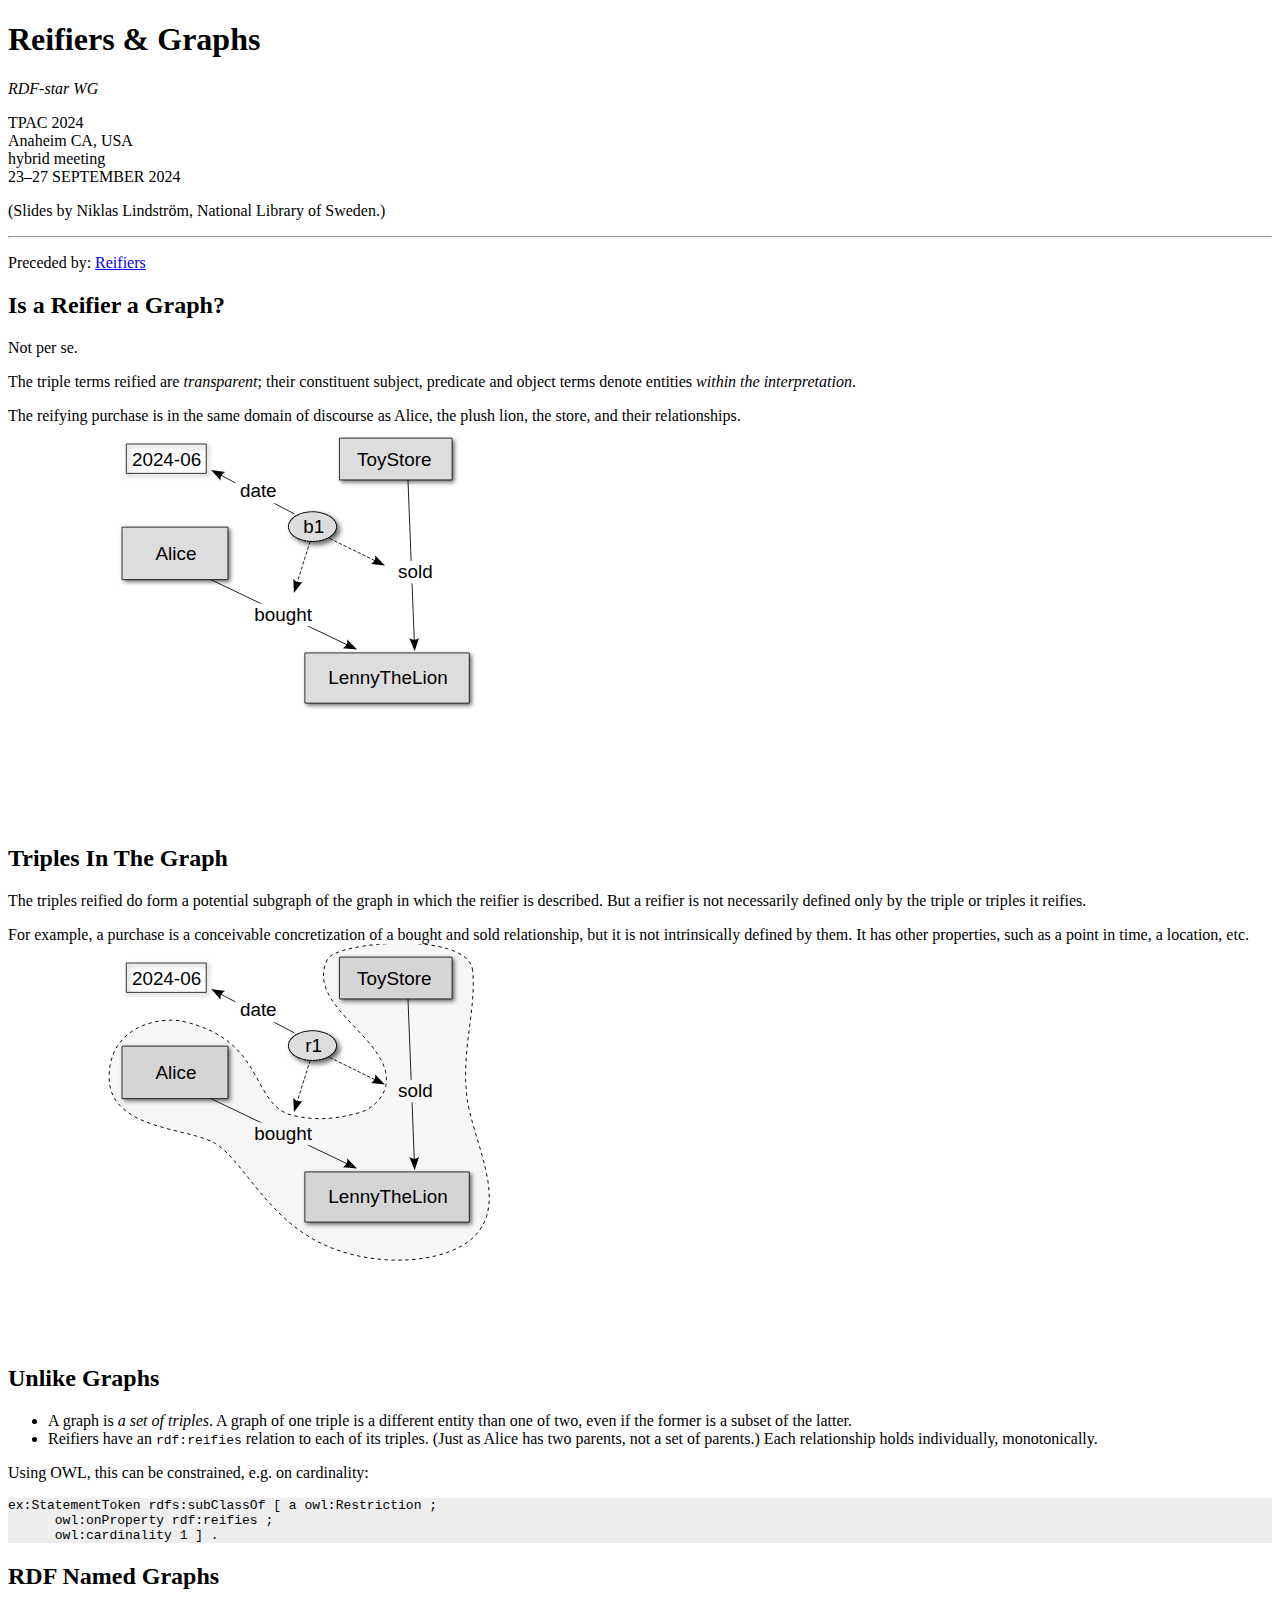
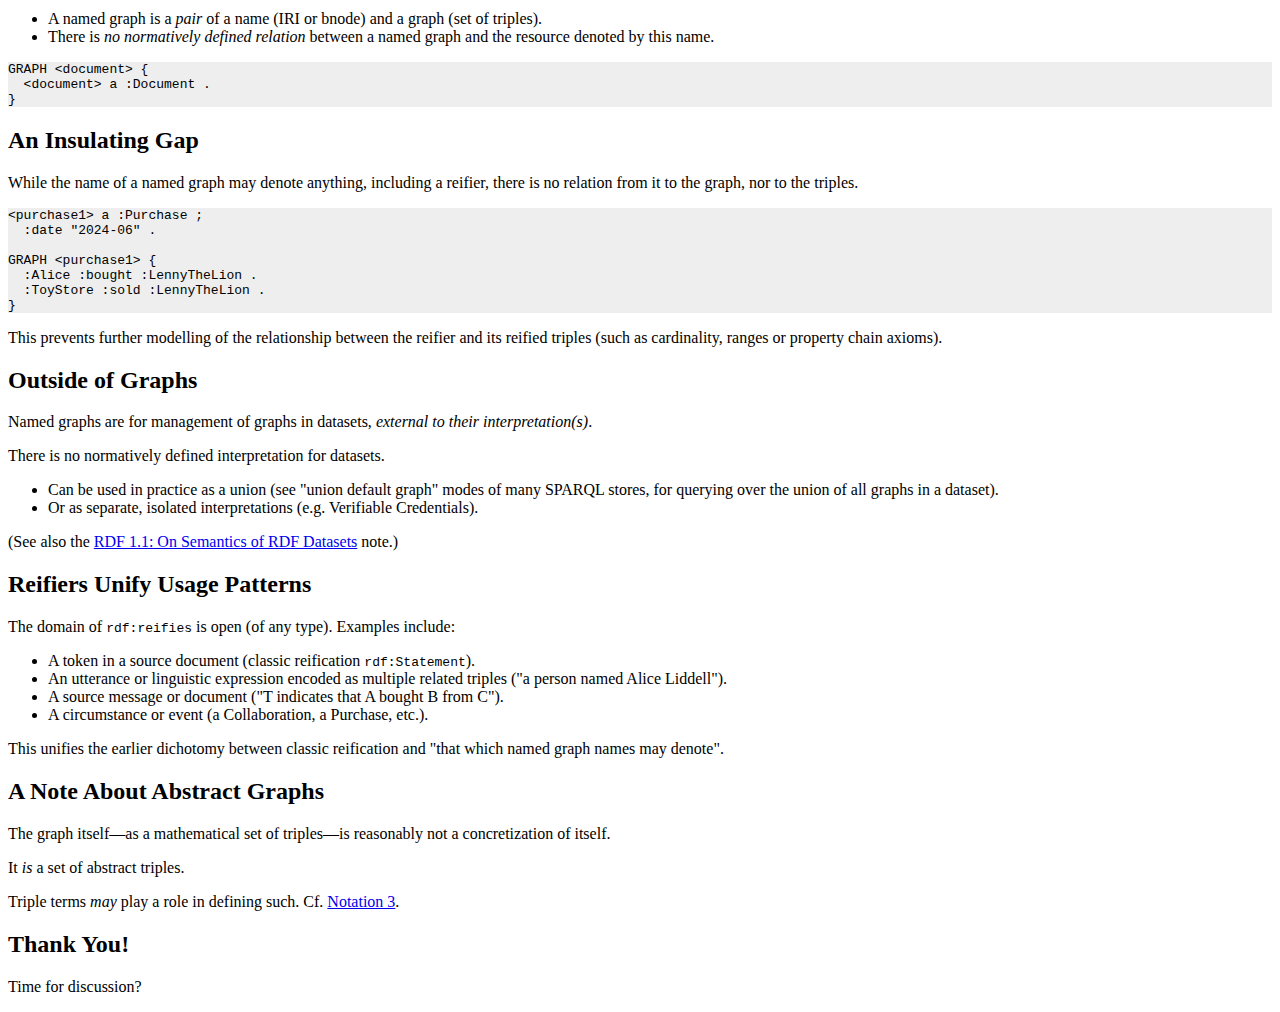
==== presentations/RDF-reifiers-1/graphs.html @ aa172961 "Move slides about graphs to a separate deck" ====
<!DOCTYPE html>
<html lang="en-us">
 <head>
  <meta charset=UTF-8>
  <meta content="width=device-width" name="viewport">
  <title>RDF-star: Reifiers &amp; Graphs @ TPAC 2024</title>
  <link rel="stylesheet" href="https://www.w3.org/2024/Talks/TPAC/Templates/slides.css">
  <link rel="stylesheet" href="tweaks.css">
  <script src="https://www.w3.org/2024/Talks/TPAC/Templates/b6plus.js"></script>
 </head>
 <body class="lightmode shower fade-in duration=1">

  <section class="slide cover clear">
   <h1>Reifiers &amp; Graphs</h1>
    <address>RDF-star WG</address>
    <p>TPAC 2024<br>
      Anaheim CA, USA<br>
      hybrid meeting<br>
      23–27 SEPTEMBER 2024</p>
    <p class="note">(Slides by Niklas Lindström, National Library of Sweden.)
    <hr>
    <p class="note">Preceded by: <a href="index.html">Reifiers</a>
  </section>

  <section class="slide side right">
    <h2>Is a Reifier a Graph?</h2>
    <p>Not per se.
    <p>The triple terms reified are <em>transparent</em>; their constituent subject, predicate and object terms denote entities <em>within the interpretation</em>.
    <p>The reifying purchase is in the same domain of discourse as Alice, the plush lion, the store, and their relationships.
    <img class="side"
         src="triple2-annot-qual.svg"
         alt="">
  </section>

  <section class="slide side right">
    <h2>Triples In The Graph</h2>
    <p>The triples reified do form a potential subgraph of the graph in which the reifier is described. But a reifier is not necessarily defined only by the triple or triples it reifies.
    <p>For example, a purchase is a conceivable concretization of a bought and sold relationship, but it is not intrinsically defined by them. It has other properties, such as a point in time, a location, etc.
    <img class="side"
         src="subgraph-triple2-annot-qual.svg"
         alt="">
  </section>

  <section class="slide">
    <h2>Unlike Graphs</h2>
    <ul>
      <li>A graph is <em>a set of triples</em>. A graph of one triple is a different entity than one of two, even if the former is a subset of the latter.
      <li>Reifiers have an <code>rdf:reifies</code> relation to each of its triples. (Just as Alice has two parents, not a set of parents.) Each relationship holds individually, monotonically.
    </ul>
    <p>Using OWL, this can be constrained, e.g. on cardinality:
    <pre class="numbered note">
ex:StatementToken rdfs:subClassOf [ a owl:Restriction ;
      owl:onProperty rdf:reifies ;
      owl:cardinality 1 ] .</pre>
    <!--
    <a href="https://en.wikipedia.org/wiki/Russell%27s_paradox">No set is an element of itself</a> (the <a href="https://en.wikipedia.org/wiki/Axiom_of_regularity">axiom of regularity</a> &amp; the <a href="https://en.wikipedia.org/wiki/Axiom_of_pairing">axiom of pairing</a>).
    -->
  </section>

  <section class="slide">
    <h2>RDF Named Graphs</h2>
    <ul>
      <li>A named graph is a <em>pair</em> of a name (IRI or bnode) and a graph (set of triples).
      <li>There is <em>no normatively defined relation</em> between a named graph and the resource denoted by this name.
    </ul>
    <pre class="numbered note">
GRAPH &lt;document> {
  &lt;document> a :Document .
}
</pre>
  </section>

  <section class="slide">
    <h2>An Insulating Gap</h2>
    <p>While the name of a named graph may denote anything, including a reifier, there is no relation from it to the graph, nor to the triples.
    <pre class="numbered note">
&lt;purchase1> a :Purchase ;
  :date "2024-06" .

GRAPH &lt;purchase1> {
  :Alice :bought :LennyTheLion .
  :ToyStore :sold :LennyTheLion .
}</pre>
</pre>
<p>This prevents further modelling of the relationship between the reifier and its reified triples (such as cardinality, ranges or property chain axioms).
  </section>

  <section class="slide">
    <h2>Outside of Graphs</h2>
    <p>Named graphs are for management of graphs in datasets, <em>external to their interpretation(s)</em>.
    <p>There is no normatively defined interpretation for datasets.
    <ul>
      <li>Can be used in practice as a union (see "union default graph" modes of many SPARQL stores, for querying over the union of all graphs in a dataset).
      <li>Or as separate, isolated interpretations (e.g. Verifiable Credentials).
    </ul>
    <p>(See also the <a href="https://www.w3.org/TR/rdf11-datasets/">RDF 1.1: On Semantics of RDF Datasets</a> note.)
  </section>

  <section class="slide">
    <h2>Reifiers Unify Usage Patterns</h2>
    <p>The domain of <code>rdf:reifies</code> is open (of any type). Examples include:
    <ul>
      <li>A token in a source document (classic reification <code>rdf:Statement</code>).
      <li>An utterance or linguistic expression encoded as multiple related triples ("a person named Alice Liddell").
      <li>A source message or document ("T indicates that A bought B from C").
      <li>A circumstance or event (a Collaboration, a Purchase, etc.).
    </ul>
    <p>This unifies the earlier dichotomy between classic reification and "that which named graph names may denote".
  </section>

  <section class="slide">
    <h2>A Note About Abstract Graphs</h2>
    <p>The graph itself&mdash;as a mathematical set of triples&mdash;is reasonably not a concretization of itself.
    <p>It <i>is</i> a set of abstract triples.
    <p>Triple terms <i>may</i> play a role in defining such. Cf. <a href="https://w3c.github.io/N3/spec/">Notation 3</a>.
  </section>

  <section class="slide final">
    <h2>Thank You!</h2>
    <p>Time for discussion?
  </section>

 </body>
</html>
---- presentations/RDF-reifiers-1/tweaks.css ----
pre, code { font-variant-ligatures: none; }
.lightmode pre {
    background-color: #eee;
    color: #000;
}
.slide.side pre {
  display: inline-block;
}
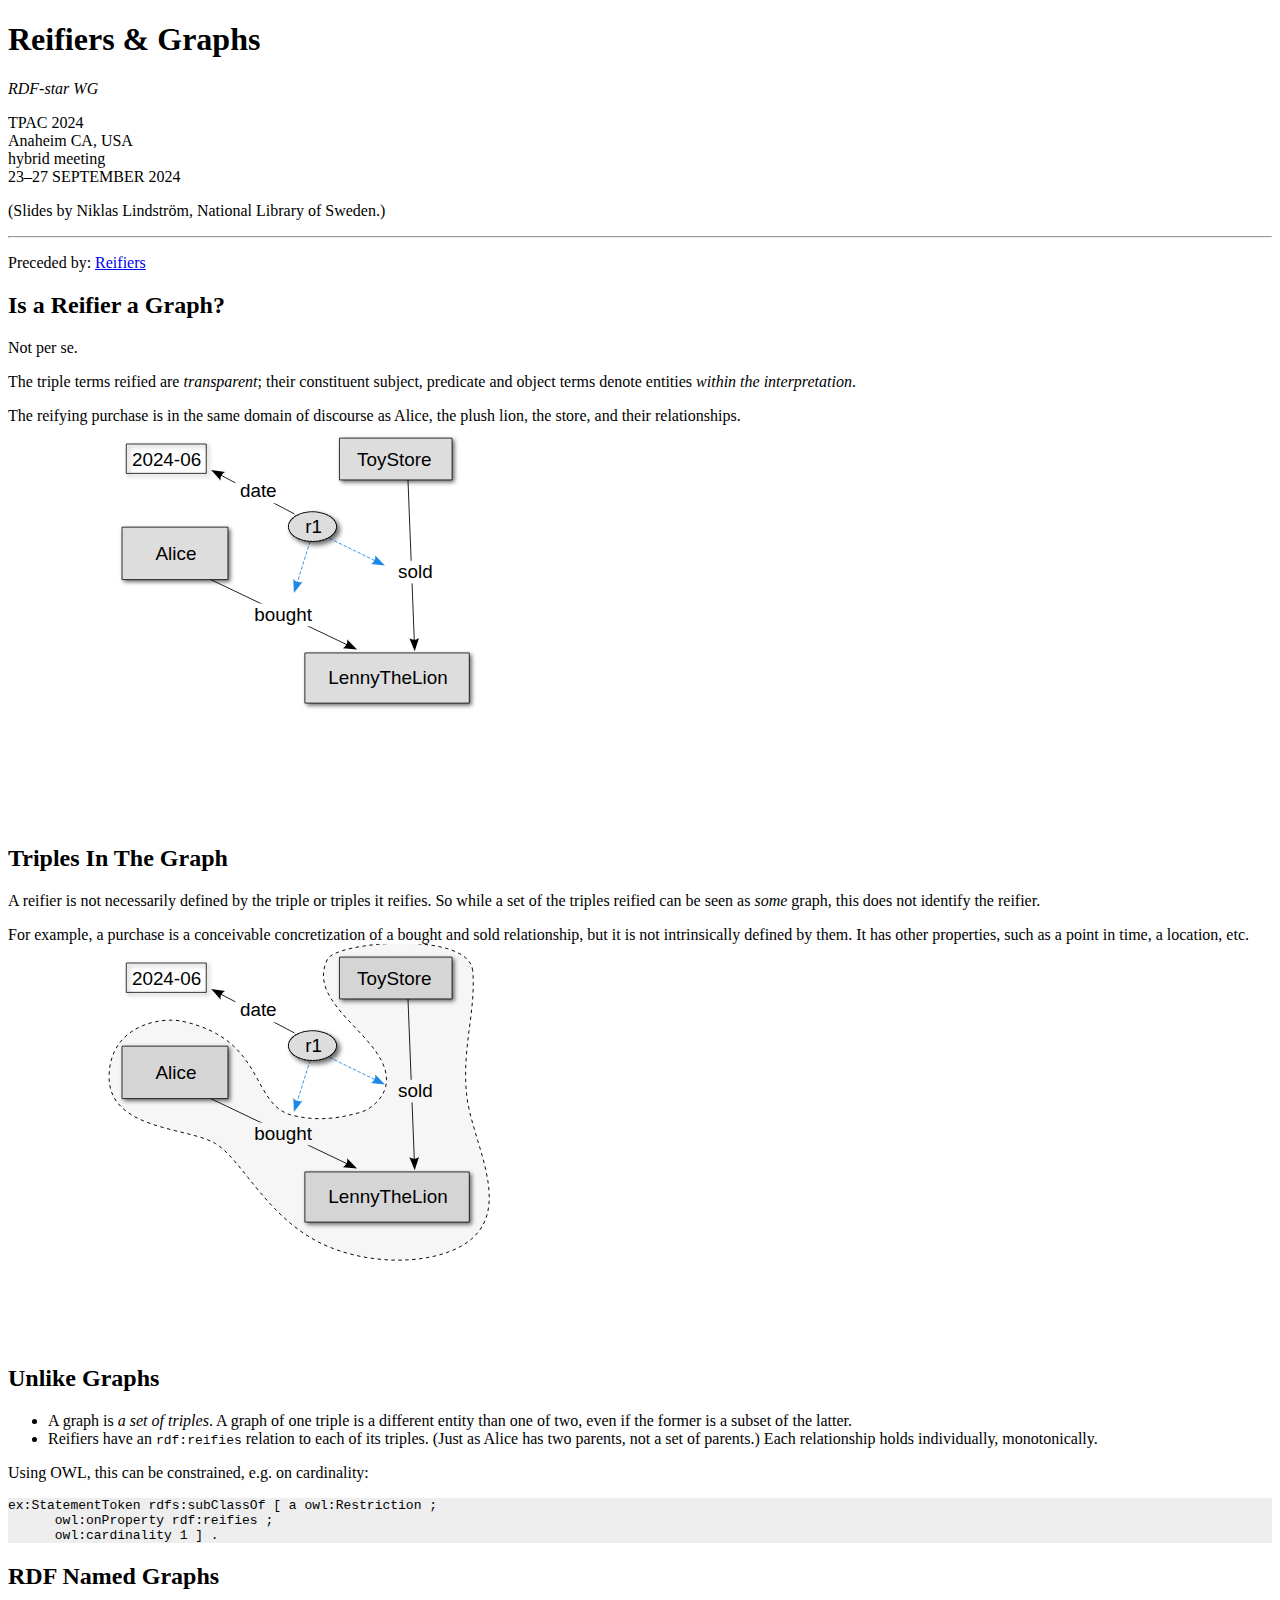
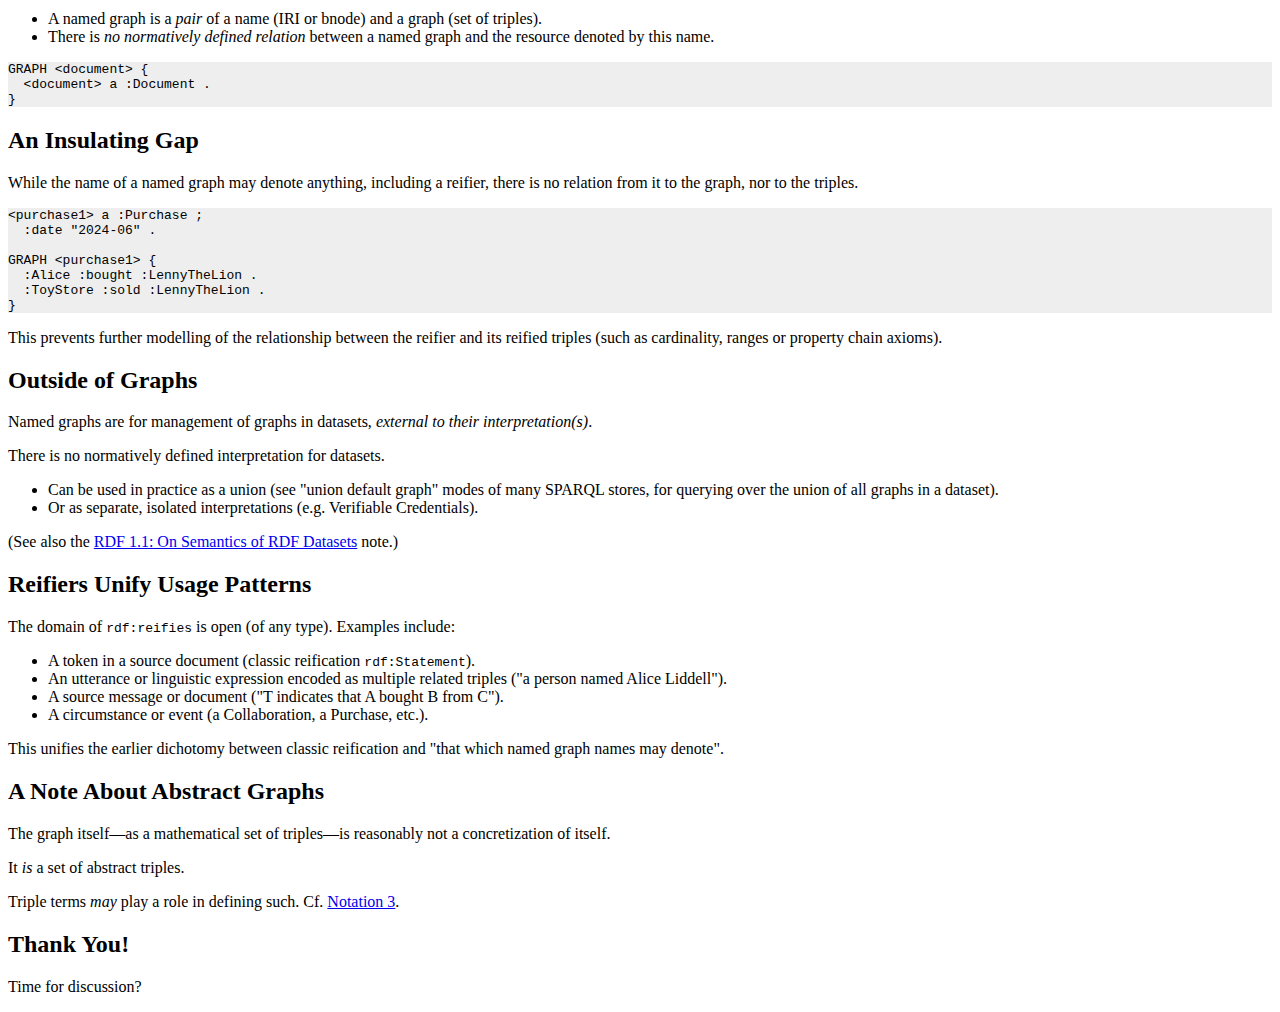
==== commit befe6557: "Update wording and diagram for the graphs deck" ====
--- a/presentations/RDF-reifiers-1/graphs.html
+++ b/presentations/RDF-reifiers-1/graphs.html
@@ -34,7 +34,7 @@
 
   <section class="slide side right">
     <h2>Triples In The Graph</h2>
-    <p>The triples reified do form a potential subgraph of the graph in which the reifier is described. But a reifier is not necessarily defined only by the triple or triples it reifies.
+    <p>A reifier is not necessarily defined by the triple or triples it reifies. So while a set of the triples reified can be seen as <em>some</em> graph, this does not identify the reifier.
     <p>For example, a purchase is a conceivable concretization of a bought and sold relationship, but it is not intrinsically defined by them. It has other properties, such as a point in time, a location, etc.
     <img class="side"
          src="subgraph-triple2-annot-qual.svg"
--- a/presentations/RDF-reifiers-1/tweaks.css
+++ b/presentations/RDF-reifiers-1/tweaks.css
@@ -6,3 +6,28 @@
 .slide.side pre {
   display: inline-block;
 }
+
+.blue {
+  color: #1e88e5;
+}
+
+.greybg {
+  background-color: #aaa6;
+  border-radius: 0.5em;
+}
+.yellowbg {
+  background-color: #fc06;
+  border-radius: 0.5em;
+}
+.greenbg {
+  background-color: #1c26;
+  border-radius: 0.5em;
+}
+.brownbg {
+  background-color: #8816;
+  border-radius: 0.5em;
+}
+.bluebg {
+  background-color: #1e88e566;
+  border-radius: 0.5em;
+}
